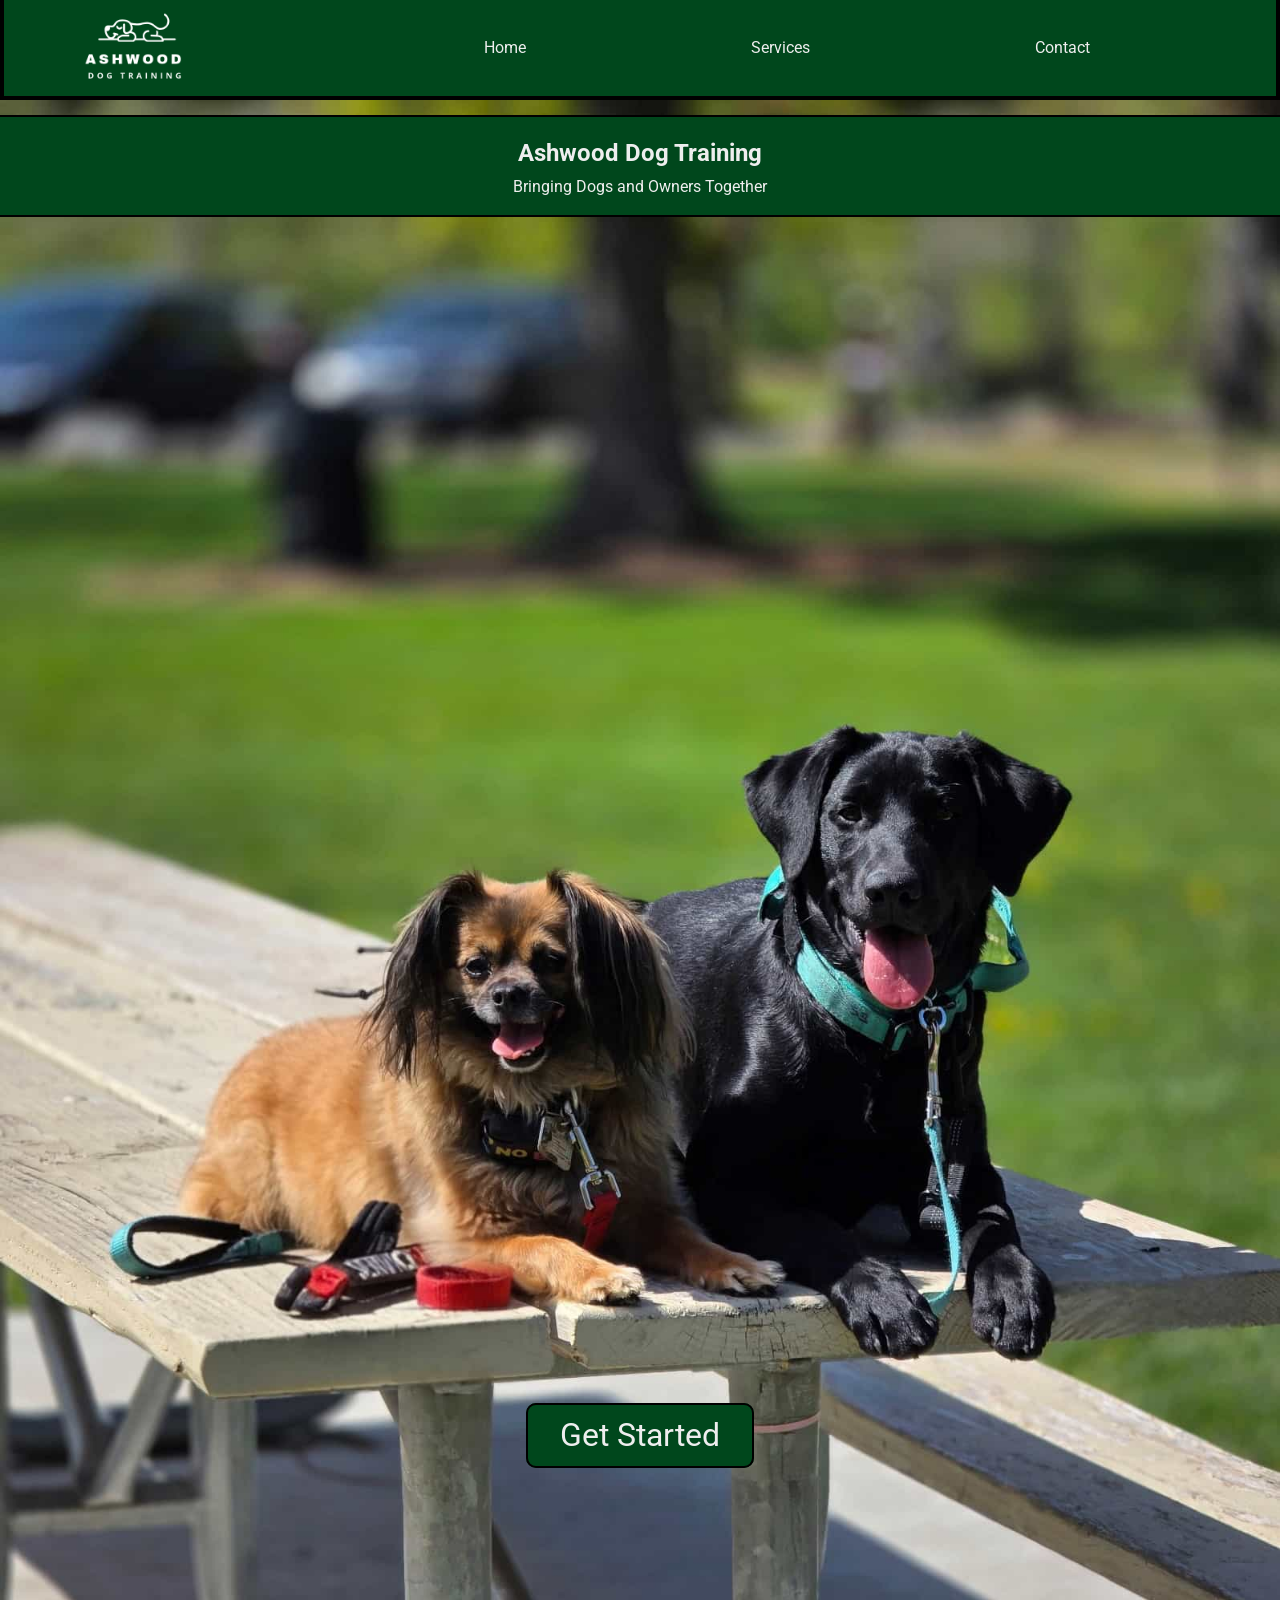
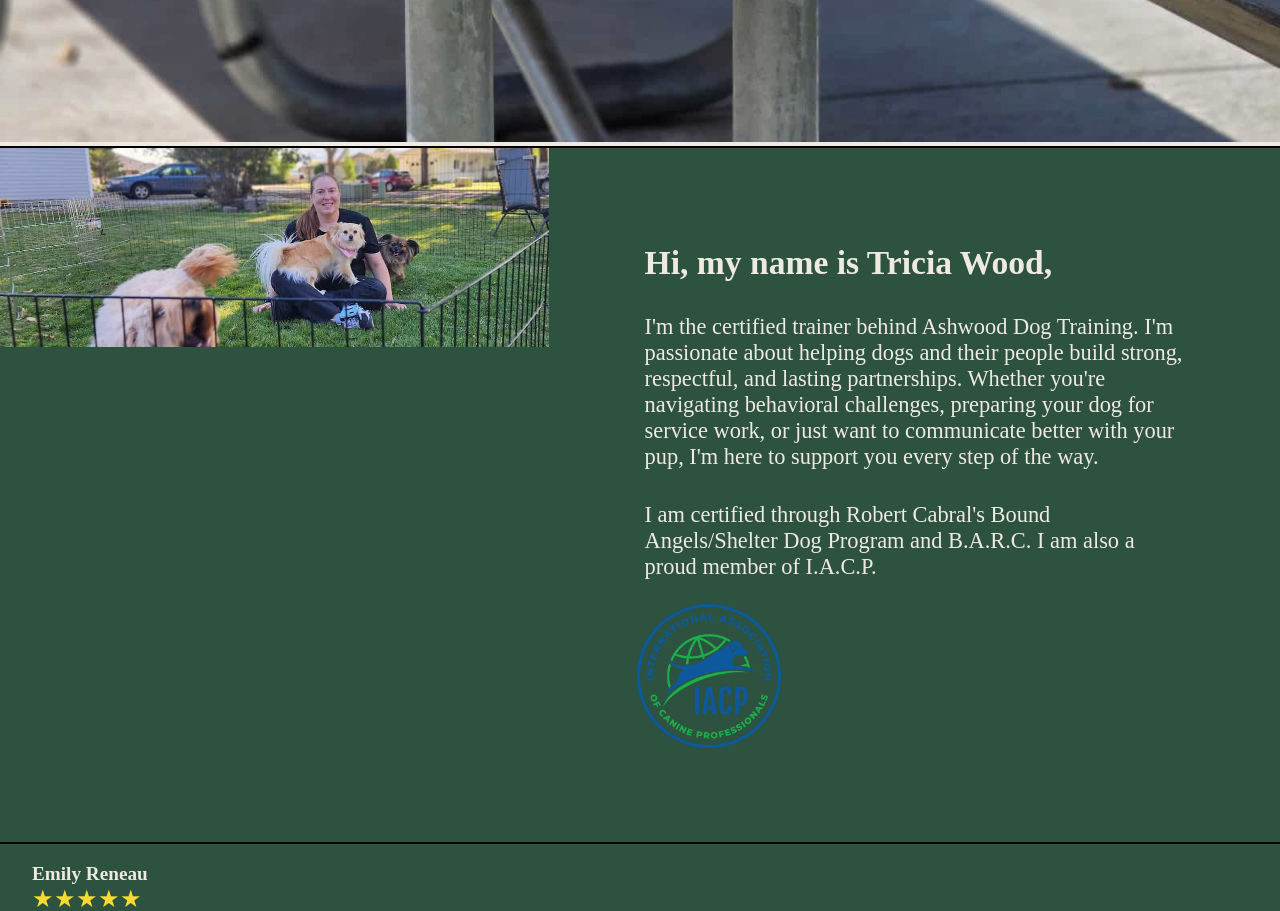
==== index.html @ 72d6d681 "fixed file structure" ====
<!DOCTYPE html>
<html lang="en">

<head>
    <meta charset="UTF-8">
    <meta name="viewport" content="width=device-width, initial-scale=1.0">
    <title>Ashwood Dog Training</title>
    <meta name="description"
        content="Welcome to the Ashwood Dog Training website. This page advertises the best dog training service in Eastern Oregon">
    <meta name="author" content="Sean Wood">
    <link rel="stylesheet" href="styles/style.css">
    <link rel="stylesheet" href="styles/style-large.css">
    <link rel="preconnect" href="https://fonts.googleapis.com">
    <link rel="preconnect" href="https://fonts.gstatic.com" crossorigin>
    <link href="https://fonts.googleapis.com/css2?family=Cause&family=Roboto:wght@400&display=swap" rel="stylesheet">
    <script src="scripts/script.js" defer></script>
    <script src="scripts/reviews.js" defer></script>
</head>

<body>
    <header>
        <button id="hamburger-menu" aria-label="hamburger menu"></button>
        <a href="index.html" id="logo-button"><img src="images/logo-no-background.png" alt="Ashwood Dog Training Logo"
                loading="lazy"></a>
        <nav class="navigation">
            <ul>
                <li><a href="index.html">Home</a></li>
                <li><a href="services.html">Services</a></li>
                <li><a href="contact.html">Contact</a></li>
            </ul>
        </nav>
    </header>
    <main>
        <div id="opener">
            <picture>
                <source media="(min-width: 767px)" srcset="images/index/hero.jpg">
                <img srcset="images/index/hero-skinny.jpg" alt="Basil and Clara sitting neatly on a bench in a park"
                    loading="lazy">
            </picture>
            <div class="title">
                <h1>Ashwood Dog Training</h1>
                <p>Bringing Dogs and Owners Together</p>
            </div>
            <div class="button-container">
                <a href="services.html" class="button">Get Started</a>
            </div>
        </div>
        <section id="about-section">
            <picture>
                <source media="(min-width: 767px)" srcset="images/index/tricia-large.jpg">
                <img srcset="images/index/tricia-small.jpg" loading="lazy" alt="Tricia training dogs on a walk">
            </picture>
            <div id="bio">
                <h2>Hi, my name is Tricia Wood,</h2>
                <p>I'm the certified trainer behind Ashwood Dog Training. I'm passionate about helping dogs and their
                    people
                    build strong, respectful, and lasting partnerships. Whether you're navigating behavioral challenges,
                    preparing your dog for service work, or just want to communicate better with your pup, I'm here to
                    support you every step of the way.</p>
                <p>I am certified through Robert Cabral's Bound Angels/Shelter Dog Program and B.A.R.C. I am also a
                    proud
                    member of I.A.C.P.</p>
                <img src="images/index/iacp.png" alt="I.A.C.P. Membership badge" loading="lazy">
            </div>
        </section>
        <article id="review">
        </article>
    </main>
    <footer>
        <div id="back-to-top">
            <a href="#top">^</a>
        </div>
        <a href="index.html"><img id="logo-footer" src="images/logo-no-background.png" alt="Ashwood Dog Training Logo"
                loading="lazy"></a>
        <div class="footer-info">
            <h3>Contact Us</h3>
            <p>541-519-9853</p>
            <p>ashwoodpups@gmail.com</p>
        </div>
        <div class="footer-info">
            <h3>Location</h3>
            <p>2107 Cove Ave</p>
            <p>La Grande, Oregon</p>
            <p>97850</p>
        </div>
        <nav>
            <a href="https://www.facebook.com/profile.php?id=61557877067383"><img src="images/facebook.svg"
                    alt="Facebook Icon" loading="lazy"></a>
            <a href="https://www.instagram.com/ashwooddogtraining/"><img src="images/instagram.svg" alt="Instagram Icon"
                    loading="lazy"></a>
            <a href="https://www.youtube.com/@ashwooddogtraining"><img src="images/youtube.svg" alt="Youtube Icon"
                    loading="lazy"></a>
        </nav>
        <p>&copy;<span id="current-year"></span> Ashwood Dog Training</p>
    </footer>
</body>

</html>
---- styles/style.css ----
:root {
    --header-background: #00471c;
    --body-background: #efeae1;
    --section-background: #2d523f;
    --footer-background: #452A0C;

    --header-text-color: #eee;
    --body-text-color: #00471c;
    --section-text-color: #efeae1;

    --header-font: "Roboto", sans-serif;
    --body-font: "Cause", cursive;
}

html {
    scroll-behavior: smooth;
}

* {
    box-sizing: border-box;
    margin: 0;
}

body {
    min-width: 400px;
    margin: 0 auto;
    background-color: var(--body-background);
}

header {
    z-index: 10;
    background-color: var(--header-background);
    font-family: var(--header-font);
    height: 4rem;
    position: fixed;
    top: 0;
    width: 100%;
    border: 4px solid black;
    border-top: none;
}

header nav {
    height: 100%;
    display: flex;
}

ul {
    padding: 0;
}

li {
    list-style: none;
}

a {
    text-decoration: none;
}

button {
    background: none;
    border: none;
}

header img {
    filter: brightness(0) invert(1);
    height: 100%;
    position: absolute;
    right: 2rem;
    top: 0;

}

#hamburger-menu {
    font-size: 3.5rem;
    padding-left: 1rem;
}

#hamburger-menu::before {
    content: "≡"
}

header a {
    height: 100%;
}

.navigation {
    display: none;
    position: fixed;
    top: 60px;
    left: 0;
    right: 0;
    height: fit-content;
}

.open {
    display: flex;
    flex-direction: column;
    background-color: var(--header-background);
}

.navigation.open {

    border: 4px solid black;
}

header a {
    color: var(--header-text-color);
    padding: 1rem;
    display: block;
}

.navigation a:hover,
.navigation a:active {
    background-color: var(--section-background)
}

main {
    margin-top: 4rem;
}

#opener {
    position: relative;
    display: flex;
    justify-content: center;
}

#opener img {
    width: 100%;
    height: auto;
}

.title {
    color: var(--header-text-color);
    background-color: var(--header-background);
    position: absolute;
    padding: 1rem;
    top: 5%;
    font-family: var(--header-font);
    width: 100%;
    text-align: center;
    border-top: 2px solid black;
    border-bottom: 2px solid black;
}

.title h1 {
    padding: .4rem;
    font-size: 1.5rem;
}

.title p {
    padding: .2rem;
}

#opener .button-container {
    position: absolute;
    top: 85%;
}

.button {
    background-color: var(--header-background);
    color: var(--header-text-color);
    font-family: var(--header-font);
    border: 2px solid black;
    border-radius: 10px;
    padding: .7rem 2rem;
    font-size: 1.2rem;
}

.button:hover {
    background-color: var(--section-background);
}

#about-section {
    background-color: var(--section-background);
    color: var(--section-text-color);
    font-family: var(--body-font);
    border-top: 2px solid black;
    border-bottom: 2px solid black;
    position: relative;
}

#about-section img {
    width: 100%;
    height: auto;
}


#about-section h2,
#about-section p {
    padding: 1rem;
}

#bio img {
    width: 20%;
    height: auto;
    margin: auto 40%;
    padding: .5rem;
}

#review {
    background-color: var(--section-background);
    color: var(--section-text-color);
    font-family: var(--body-font);
    padding: 1.2rem 2rem;
    height: 14rem;
}

#review-stars {
    padding-bottom: 1rem;
    font-size: 1.5rem;
    color: #f7db32;
}

#review-name {
    font-weight: 600;
    font-size: 1.2rem;
}

#review>p,
#review>h2 {
    animation: fadeInOut 10s ease-in-out infinite;
}

@keyframes fadeInOut {

    0%,
    100% {
        opacity: 0;
    }

    20% {
        opacity: 1
    }

    80% {
        opacity: 1;
    }
}

#services-list {
    background-color: var(--section-background);
    color: var(--section-text-color)
}

#services-list h1 {
    text-align: center;
    font-family: var(--header-font);
    padding: 1.5rem;
    background-color: var(--header-background);
    color: var(--header-text-color);
}

#services-list .service {
    display: grid;
    grid-template-columns: 1fr 1fr;
    font-family: var(--header-font);
    padding: 2rem;
    border-top: 2px solid black;
    font-size: 1.5rem;
}

.service p:last-child {
    margin-left: 1rem;
    text-align: center;
}

#services-list .service:last-child {
    border-bottom: 2px solid black;
}

#schedule-lesson {
    padding: 3rem;
    font-family: var(--header-font);
    text-align: center;
    margin-bottom: 2rem;
}

#schedule-lesson h2 {
    color: var(--body-text-color);
    padding: 2rem;
}

.company-name {
    background-color: var(--header-background);
    color: var(--header-text-color);
    font-family: var(--header-font);
    padding: 3rem;
    text-align: center;
    border-bottom: 2px solid black;
}

#contact-info {
    display: flex;
    background-color: var(--section-background);
    color: var(--section-text-color);
    justify-content: space-between;
    align-items: center;
    overflow: hidden;
}

#contact-info p,
address {
    font-family: var(--body-font);
    font-style: normal;
    font-size: 1.5rem;
    padding: 0 1rem;
}

#info-text {
    font-family: var(--header-font);
    padding: 2rem;
    margin: 0 auto;
    overflow-wrap: anywhere;
}

.info h2 {
    padding: 1rem;
    width: 100%;
}

.info {
    display: grid;
    grid-template-columns: 1fr 2fr;
    padding: 1rem;
    margin-left: -2rem;
}

#contact-info iframe {
    display: none;
}

footer {
    margin-top: .3rem;
    background-color: var(--footer-background);
    color: var(--section-text-color);
    font-family: var(--header-font);
    padding: 2rem 6rem;
    display: flex;
    flex-direction: column;
}

footer p,
footer>div {
    text-align: center;
    color: var(--header-text-color);
    display: block;
}

footer>a {
    align-self: center;
}

#logo-footer {
    width: 10rem;
    height: auto;
    align-self: center;
    margin: 1rem 0rem;
}

footer nav {
    align-self: center;
    padding: .2rem;
    border-bottom: 2px solid white;
    display: flex;
    justify-content: space-evenly;
    width: 80%;
    height: 3rem;
    margin-bottom: 2rem;
}

footer nav img {
    padding: .4rem .8rem;
}

footer img {
    width: 3.2rem;
    height: auto;
    filter: brightness(0) invert(1);
}

footer>div {
    height: 3rem;
}

#back-to-top>a {
    font-size: 3rem;
    color: var(--header-text-color);
}

.footer-info {
    display: none;
}

#packwalk-img {
    width: 100%;
}
---- styles/style-large.css ----
:root {
    --header-background: #00471c;
    --body-background: #efeae1;
    --section-background: #2d523f;
    --footer-background: #452A0C;

    --header-text-color: #eee;
    --body-text-color: #00471c;
    --section-text-color: #efeae1;

    --header-font: "Roboto", sans-serif;
    --body-font: "Cause", cursive;
}

@media screen and (min-width: 767px) {

    body {
        max-width: 1280px;
    }

    header {
        height: 100px;
        display: flex;
        position: sticky;
    }

    #hamburger-menu {
        display: none;
    }

    #logo-button {
        padding: .4rem 5rem .5rem 7rem;
    }

    #logo-button img {
        position: relative;
    }

    .navigation {
        display: flex;
        position: relative;
        top: 0;
        width: 100%;
    }

    .navigation ul {
        width: 100%;
        display: flex;
        justify-content: space-evenly;
    }

    .navigation li {
        width: auto;

    }

    .navigation a {
        padding: 2.4rem;
    }

    main {
        margin: 0;
    }

    .title {
        top: 15px;
    }

    #opener picture {
        width: 100%;
    }

    .button {
        font-size: 2rem;
    }

    #opener .button-container {
        top: 80%;
    }

    #about-section {
        display: grid;
        grid-template-columns: 1.5fr 2fr;
    }

    #about-section img {
        width: 100%;
        height: auto;
    }

    #bio {
        font-size: 1.4rem;
        padding: 5rem;
    }

    #bio img {
        width: 10rem;
        position: relative;
        margin: 0 auto;
    }

    #review {
        height: 12rem;
    }

    .service p:first-child {
        margin-left: 8rem;
    }

    #info-text {
        width: 50%;
        margin: auto;
        overflow-wrap: normal;
    }

    .info {
        flex-wrap: nowrap;
        justify-content: space-between;
        width: 100%;
        align-items: baseline;
        margin: 0 auto;
    }

    #contact-info iframe {
        display: initial;
    }

    #contact-info p,
    #contact-info address {
        width: 70%;
    }

    footer {
        display: grid;
        grid-template-columns: .7fr 1fr 1fr .3fr;
    }

    #back-to-top {
        display: none;
    }

    .footer-info {
        height: 100%;
        display: block;
        padding: 3rem;
        margin-top: 1rem
    }

    .footer-info p,
    .footer-info h3 {
        text-align: left;
    }

    .footer-info h3 {
        padding-top: 2rem;
    }

    footer>p {
        grid-column: 1/5;
    }

    footer nav {
        flex-direction: column;
        border: none;
        height: 100%;
        padding-top: 3.5rem;
    }
}
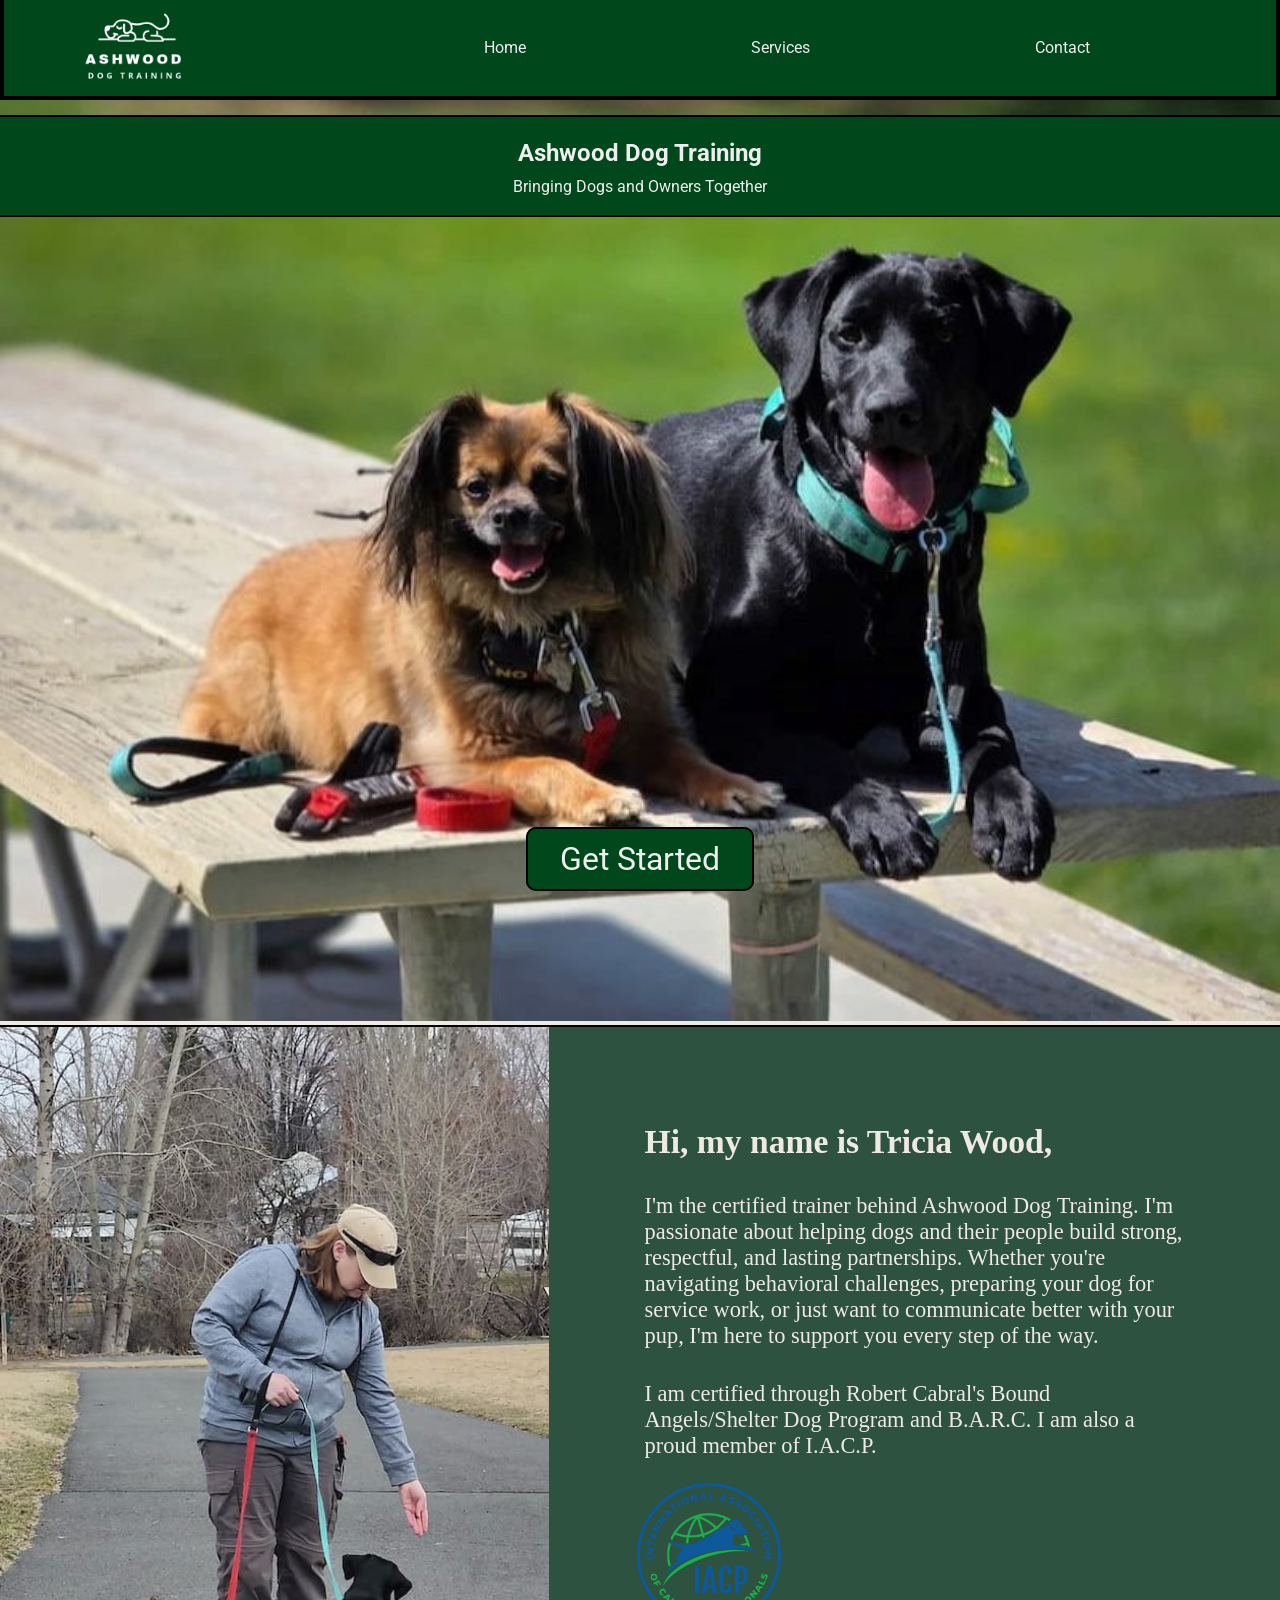
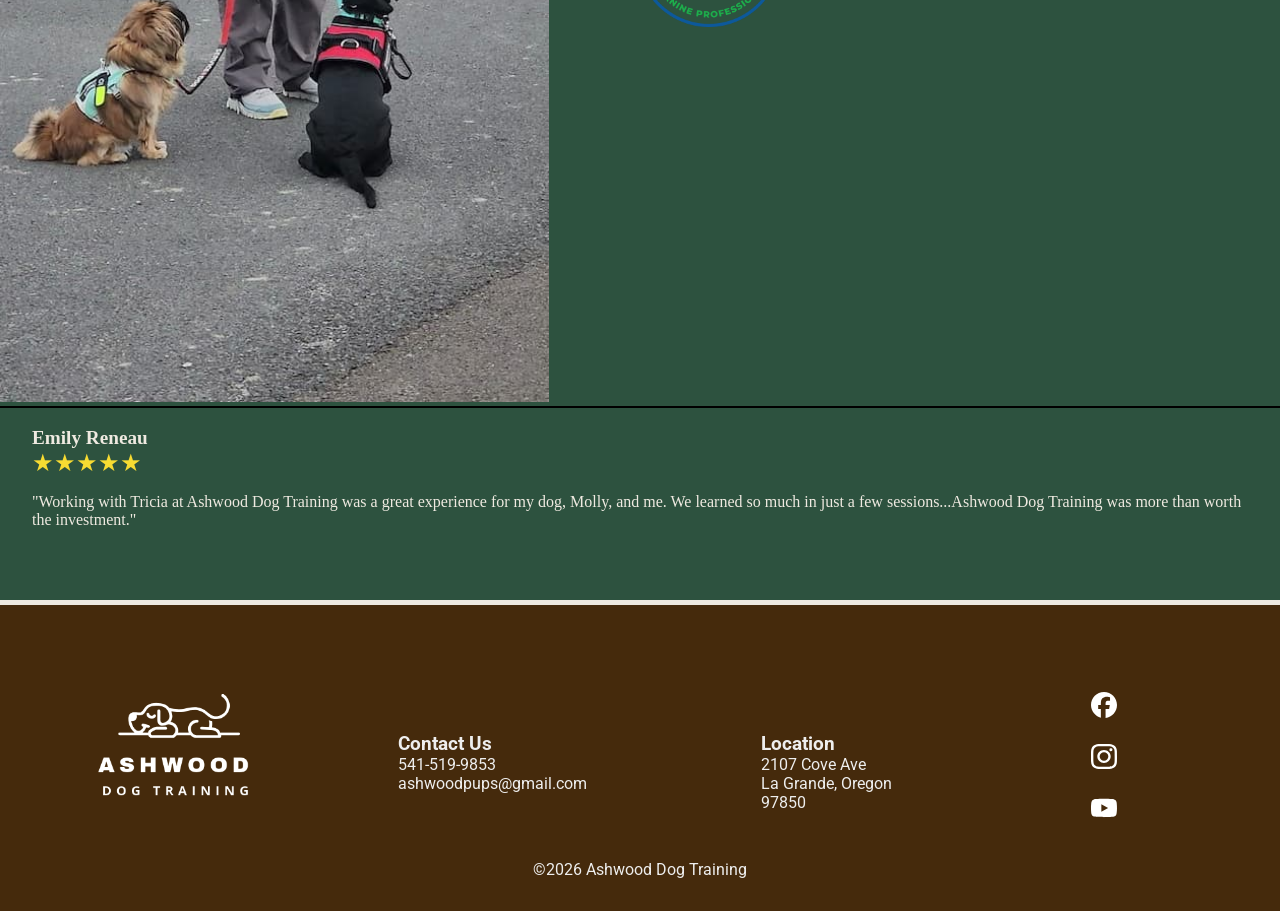
==== commit 1d5b4bf7: "changed title tag" ====
--- a/index.html
+++ b/index.html
@@ -4,7 +4,7 @@
 <head>
     <meta charset="UTF-8">
     <meta name="viewport" content="width=device-width, initial-scale=1.0">
-    <title>Ashwood Dog Training</title>
+    <title>Ashwood Dog Training | Dog Training La Grande, Oregon</title>
     <meta name="description"
         content="Welcome to the Ashwood Dog Training website. This page advertises the best dog training service in Eastern Oregon">
     <meta name="author" content="Sean Wood">
@@ -13,6 +13,7 @@
     <link rel="preconnect" href="https://fonts.googleapis.com">
     <link rel="preconnect" href="https://fonts.gstatic.com" crossorigin>
     <link href="https://fonts.googleapis.com/css2?family=Cause&family=Roboto:wght@400&display=swap" rel="stylesheet">
+    <link href="images/logo.png" rel="icon">
     <script src="scripts/script.js" defer></script>
     <script src="scripts/reviews.js" defer></script>
 </head>
